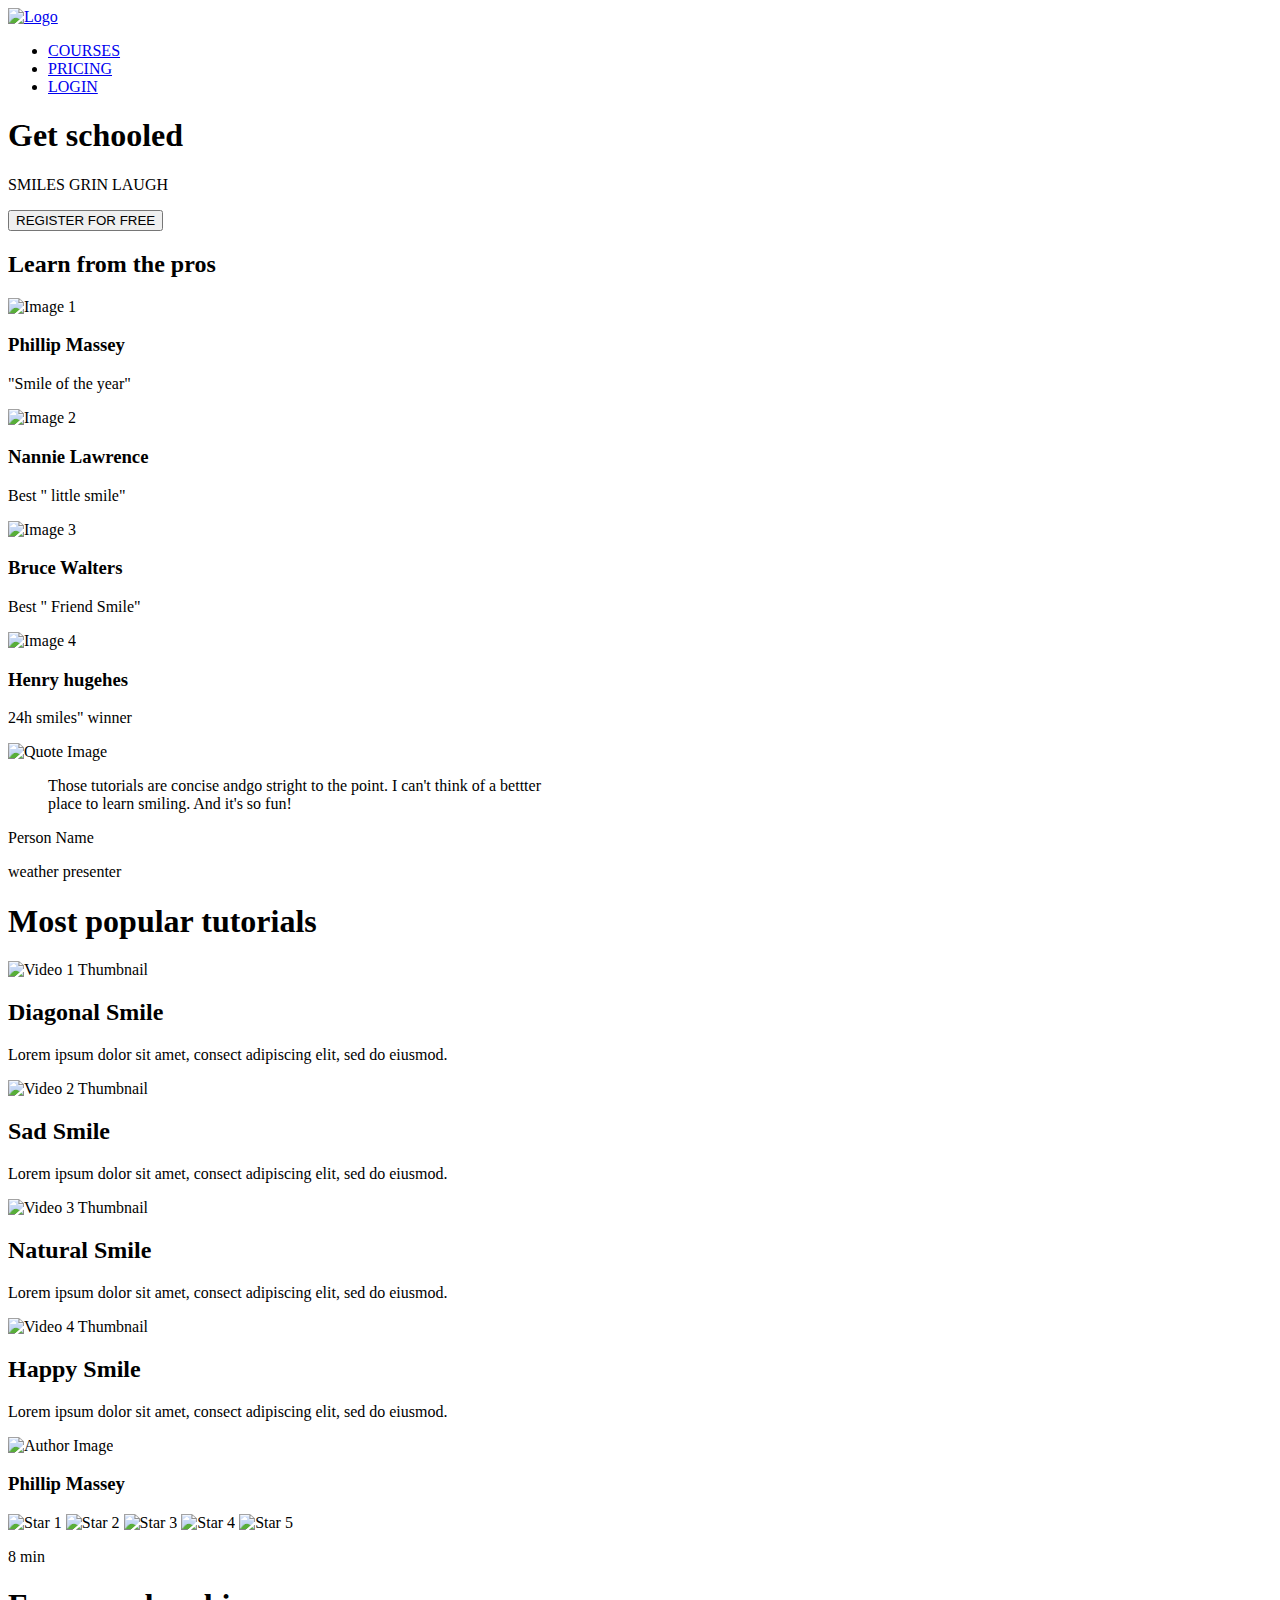
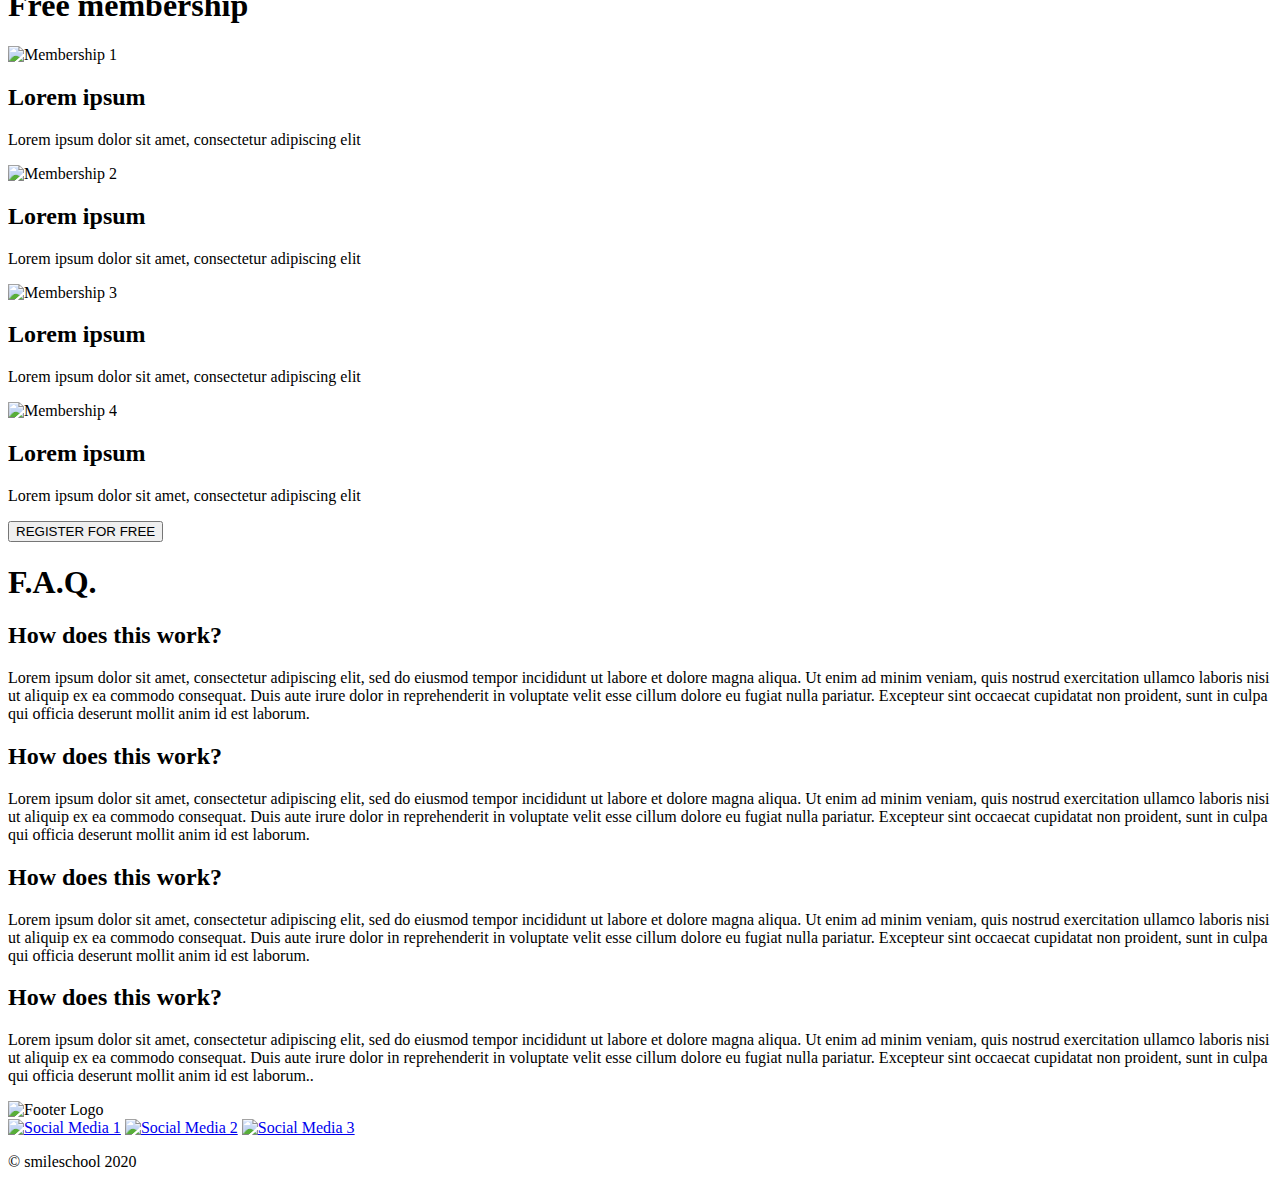
==== css_advanced/index.html @ 9b3edc45 "updated README and index.html" ====
<!DOCTYPE html>
<html lang="en">

<head>
    <meta charset="UTF-8">
    <meta name="viewport" content="width=device-width, initial-scale=1.0">
    <title>SmileSchool</title>
    <meta name="description" content="SmileSchool is an academy.">
    <link rel="icon" type="image/x-icon" href="./favicon.ico">

    <link rel="icon" type="image/png" href="./favicon.png">
</head>

<body>
    <header>
        <!-- Link element with an image inside -->
        <a href="home.html">
            <img src="logo.png" alt="Logo">
        </a>
        <!-- Navigation block -->
        <nav>
            <ul>
                <li><a href="page1.html">COURSES</a></li>
                <li><a href="page2.html">PRICING</a></li>
                <li><a href="page3.html">LOGIN</a></li>
            </ul>
        </nav>
        <!-- Banner section inside the header -->
        <section>
            <!-- First block containing a heading, text and a button -->
            <article>
                <h1>Get schooled</h1>
                <p>SMILES GRIN LAUGH</p>
                <button>REGISTER FOR FREE</button>
            </article>
            <!-- Second block containing a heading and four sub-blocks -->
            <article>
                <h2>Learn from the pros</h2>
                <div>
                    <article>
                        <img src="image1.png" alt="Image 1">
                        <h3>Phillip Massey</h3>
                        <p>"Smile of the year"</p>
                    </article>
                    <article>
                        <img src="image2.png" alt="Image 2">
                        <h3>Nannie Lawrence</h3>
                        <p>Best " little smile"</p>
                    </article>
                    <article>
                        <img src="image3.png" alt="Image 3">
                        <h3>Bruce Walters</h3>
                        <p>Best " Friend Smile"</p>
                    </article>
                    <article>
                        <img src="image4.png" alt="Image 4">
                        <h3>Henry hugehes</h3>
                        <p> 24h smiles" winner</p>
                    </article>
                </div>
            </article>
        </section>
    </header>
    <!-- Main element under the header -->
    <main>
        <!-- Quote section inside the main -->
        <section>
            <article>
                <img src="quote-image.png" alt="Quote Image">
                <div>
                    <blockquote>
                        Those tutorials are concise andgo stright to the point. I can't think of a bettter <br>
                        place to learn smiling. And it's so fun!
                    </blockquote>
                    <p>Person Name</p>
                    <p>weather presenter</p>
                </div>
            </article>
        </section>

        <!-- Videos list section inside the main -->
        <section>
            <h1>Most popular tutorials</h1>
            <div>
                <article>
                    <img src="video1-thumbnail.png" alt="Video 1 Thumbnail">
                    <h2>Diagonal Smile</h2>
                    <p>Lorem ipsum dolor sit amet, consect adipiscing elit, sed do eiusmod.</p>
                </article>
                <article>
                    <img src="video2-thumbnail.png" alt="Video 2 Thumbnail">
                    <h2>Sad Smile</h2>
                    <p>Lorem ipsum dolor sit amet, consect adipiscing elit, sed do eiusmod.</p>
                </article>
                <article>
                    <img src="video3-thumbnail.png" alt="Video 3 Thumbnail">
                    <h2>Natural Smile</h2>
                    <p>Lorem ipsum dolor sit amet, consect adipiscing elit, sed do eiusmod.</p>
                </article>
                <article>
                    <img src="video4-thumbnail.png" alt="Video 4 Thumbnail">
                    <h2>Happy Smile</h2>
                    <p>Lorem ipsum dolor sit amet, consect adipiscing elit, sed do eiusmod.</p>
                </article>
            </div>
            <!-- Author information block -->
            <article>
                <div>
                    <img src="author-image.png" alt="Author Image">
                    <h3>Phillip Massey</h3>
                </div>
                <!-- Rating block -->
                <div>
                    <div>
                        <img src="star.png" alt="Star 1">
                        <img src="star.png" alt="Star 2">
                        <img src="star.png" alt="Star 3">
                        <img src="star.png" alt="Star 4">
                        <img src="star.png" alt="Star 5">
                    </div>
                    <p>8 min</p>
                </div>
            </article>
        </section>

        <!-- Membership section inside the main -->
        <section>
            <h1>Free membership</h1>
            <div>
                <article>
                    <img src="membership1.png" alt="Membership 1">
                    <h2>Lorem ipsum</h2>
                    <p>Lorem ipsum dolor sit amet, consectetur adipiscing elit</p>
                </article>
                <article>
                    <img src="membership2.png" alt="Membership 2">
                    <h2>Lorem ipsum</h2>
                    <p>Lorem ipsum dolor sit amet, consectetur adipiscing elit</p>
                </article>
                <article>
                    <img src="membership3.png" alt="Membership 3">
                    <h2>Lorem ipsum</h2>
                    <p>Lorem ipsum dolor sit amet, consectetur adipiscing elit</p>
                </article>
                <article>
                    <img src="membership4.png" alt="Membership 4">
                    <h2>Lorem ipsum</h2>
                    <p>Lorem ipsum dolor sit amet, consectetur adipiscing elit</p>
                </article>
                <article>
                    <button>REGISTER FOR FREE</button>
                </article>
            </div>
        </section>

        <!-- FAQ section inside the main -->
        <section>
            <h1>F.A.Q.</h1>
            <div>
                <!-- First row block -->
                <div>
                    <article>
                        <h2>How does this work?</h2>
                        <p>Lorem ipsum dolor sit amet, consectetur adipiscing elit, sed do eiusmod tempor incididunt ut
                            labore et dolore magna aliqua. Ut enim ad minim veniam, quis nostrud exercitation ullamco
                            laboris nisi ut aliquip ex ea commodo consequat. Duis aute irure dolor in reprehenderit in
                            voluptate velit esse cillum dolore eu fugiat nulla pariatur. Excepteur sint occaecat
                            cupidatat non proident, sunt in culpa qui officia deserunt mollit anim id est laborum.</p>
                    </article>
                    <article>
                        <h2>How does this work?</h2>
                        <p>Lorem ipsum dolor sit amet, consectetur adipiscing elit, sed do eiusmod tempor incididunt ut
                            labore et dolore magna aliqua. Ut enim ad minim veniam, quis nostrud exercitation ullamco
                            laboris nisi ut aliquip ex ea commodo consequat. Duis aute irure dolor in reprehenderit in
                            voluptate velit esse cillum dolore eu fugiat nulla pariatur. Excepteur sint occaecat
                            cupidatat non proident, sunt in culpa qui officia deserunt mollit anim id est laborum.</p>
                    </article>
                </div>
                <!-- Second row block -->
                <div>
                    <article>
                        <h2>How does this work?</h2>
                        <p>Lorem ipsum dolor sit amet, consectetur adipiscing elit, sed do eiusmod tempor incididunt ut
                            labore et dolore magna aliqua. Ut enim ad minim veniam, quis nostrud exercitation ullamco
                            laboris nisi ut aliquip ex ea commodo consequat. Duis aute irure dolor in reprehenderit in
                            voluptate velit esse cillum dolore eu fugiat nulla pariatur. Excepteur sint occaecat
                            cupidatat non proident, sunt in culpa qui officia deserunt mollit anim id est laborum.</p>
                    </article>
                    <article>
                        <h2>How does this work?</h2>
                        <p>Lorem ipsum dolor sit amet, consectetur adipiscing elit, sed do eiusmod tempor incididunt ut
                            labore et dolore magna aliqua. Ut enim ad minim veniam, quis nostrud exercitation ullamco
                            laboris nisi ut aliquip ex ea commodo consequat. Duis aute irure dolor in reprehenderit in
                            voluptate velit esse cillum dolore eu fugiat nulla pariatur. Excepteur sint occaecat
                            cupidatat non proident, sunt in culpa qui officia deserunt mollit anim id est laborum..</p>
                    </article>
                </div>
            </div>
        </section>
    </main>

    <!-- Footer element -->
    <footer>
        <div>
            <div>
                <img src="footer-logo.png" alt="Footer Logo">
                <div>
                    <a href="link1.html"><img src="social1.png" alt="Social Media 1"></a>
                    <a href="link2.html"><img src="social2.png" alt="Social Media 2"></a>
                    <a href="link3.html"><img src="social3.png" alt="Social Media 3"></a>
                    <p>&copy; smileschool 2020</p>
                </div>
            </div>
        </div>
    </footer>
</body>

</html>
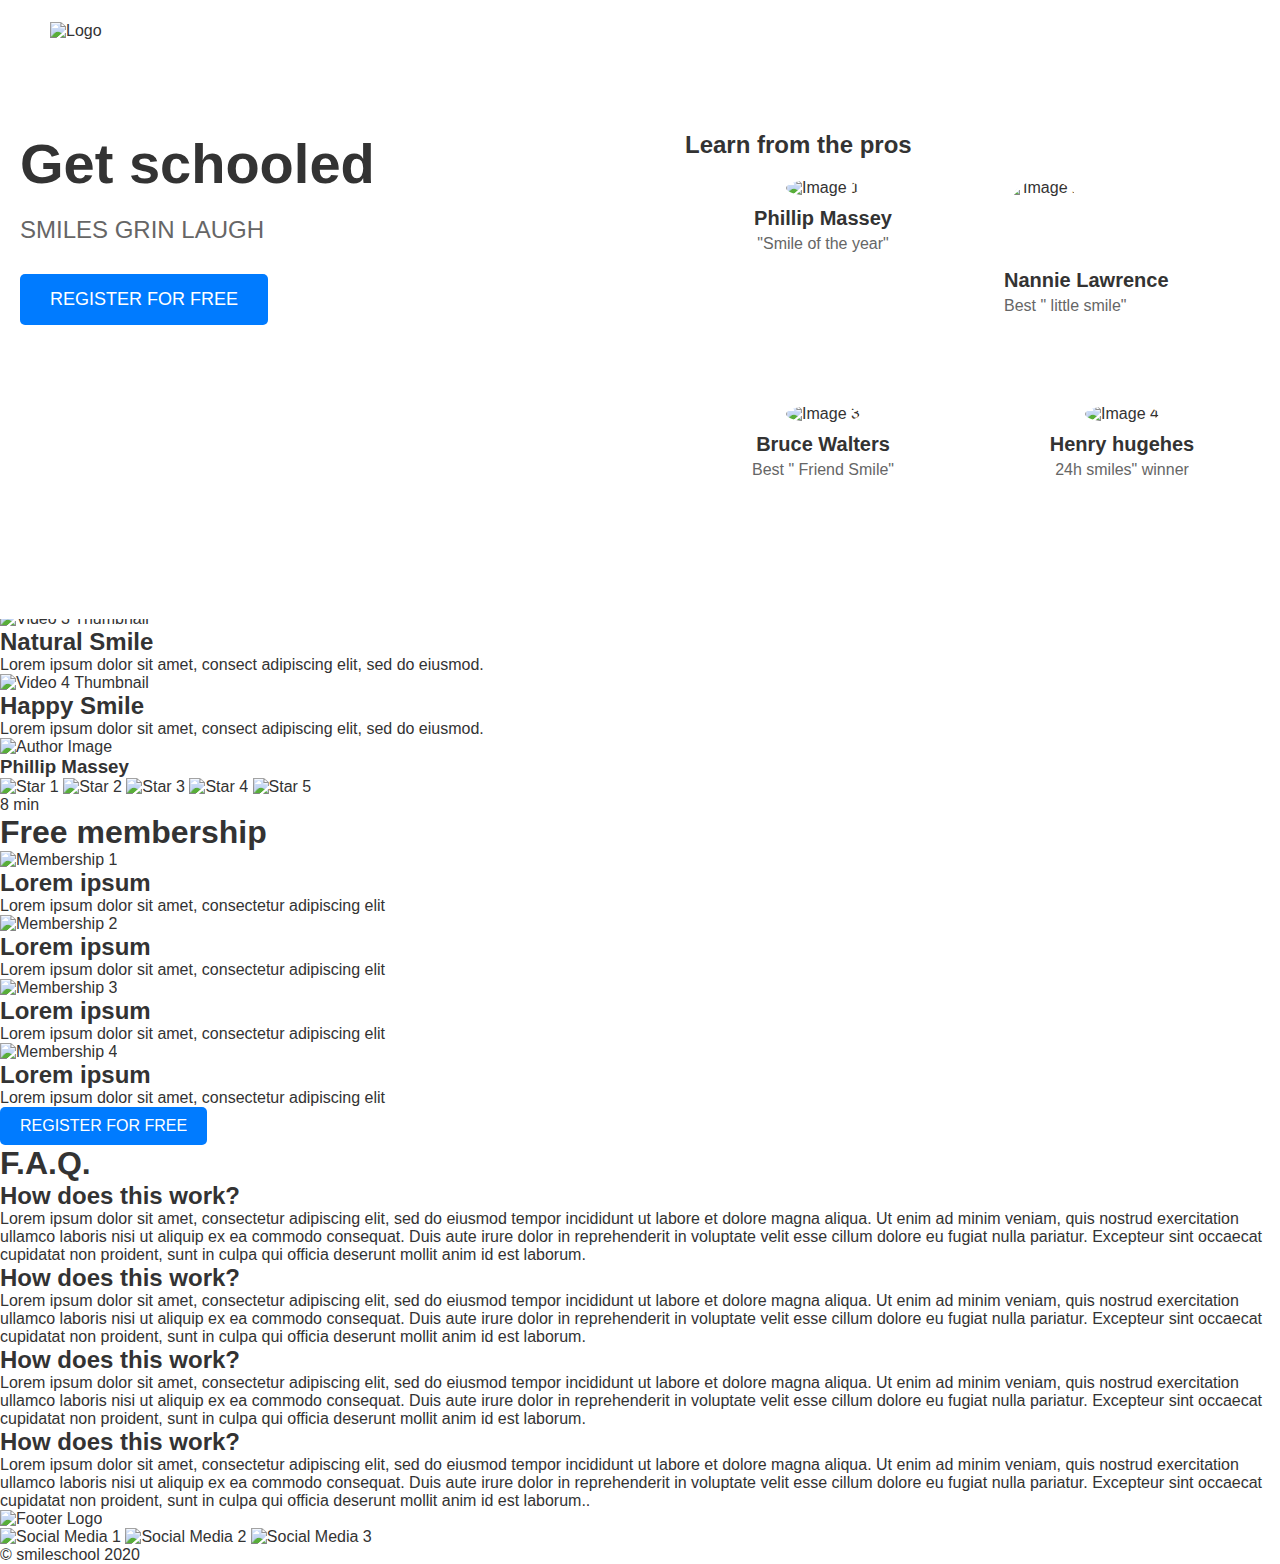
==== commit b89378af: "updated styles.css" ====
--- a/css_advanced/index.html
+++ b/css_advanced/index.html
@@ -7,16 +7,14 @@
     <title>SmileSchool</title>
     <meta name="description" content="SmileSchool is an academy.">
     <link rel="icon" type="image/x-icon" href="./favicon.ico">
-
     <link rel="icon" type="image/png" href="./favicon.png">
+    <link rel="stylesheet" href="styles.css">
 </head>
 
 <body>
     <header>
         <!-- Link element with an image inside -->
-        <a href="home.html">
-            <img src="logo.png" alt="Logo">
-        </a>
+        <a href="home.html"><img src="logo.png" alt="Logo"></a>
         <!-- Navigation block -->
         <nav>
             <ul>
@@ -64,16 +62,16 @@
     <!-- Main element under the header -->
     <main>
         <!-- Quote section inside the main -->
-        <section>
+        <section class="quote">
             <article>
                 <img src="quote-image.png" alt="Quote Image">
                 <div>
                     <blockquote>
-                        Those tutorials are concise andgo stright to the point. I can't think of a bettter <br>
-                        place to learn smiling. And it's so fun!
+                        Those tutorials are concise and go straight to the point. I can't think of a better place to
+                        learn smiling. And it's so fun!
                     </blockquote>
                     <p>Person Name</p>
-                    <p>weather presenter</p>
+                    <p>Weather Presenter</p>
                 </div>
             </article>
         </section>
@@ -215,4 +213,4 @@
     </footer>
 </body>
 
-</html>
+</html>--- a/css_advanced/styles.css
+++ b/css_advanced/styles.css
@@ -0,0 +1,199 @@
+/* Reset some default browser styles */
+body, h1, h2, h3, p, ul, li, nav, section, article, div, footer, blockquote {
+    margin: 0;
+    padding: 0;
+    box-sizing: border-box;
+}
+
+body {
+    font-family: 'Roboto', sans-serif; /* Ajusta la fuente según el Figma */
+    background-color: #ffffff; /* Ajusta el color de fondo según el Figma */
+    color: #333; /* Ajusta el color del texto según el Figma */
+}
+
+/* General Styling for Links */
+a {
+    text-decoration: none;
+    color: inherit;
+}
+
+/* Header styling */
+header {
+    display: grid;
+    grid-template-columns: 1fr auto;
+    align-items: center;
+    padding: 20px 50px;
+    background-color: #ffffff;
+    position: relative;
+}
+
+header a img {
+    width: 120px; /* Ajusta el tamaño según el Figma */
+}
+
+nav ul {
+    display: flex;
+    list-style: none;
+}
+
+nav ul li {
+    margin: 0 20px;
+}
+
+nav ul li a {
+    text-decoration: none;
+    color: #ffffff; /* Ajusta el color según el Figma */
+    font-size: 18px; /* Ajusta el tamaño de la fuente según el Figma */
+    font-weight: bold; /* Ajusta el peso de la fuente según el Figma */
+}
+
+nav ul li a:hover {
+    color: #007BFF; /* Ajusta el color del hover según el Figma */
+}
+
+/* First section styling */
+header section {
+    display: grid;
+    grid-template-columns: 1fr 1fr; /* Ajusta las columnas */
+    gap: 50px;
+    position: absolute; /* Posiciona la sección del banner en relación al encabezado */
+    top: 100%;
+    left: 0;
+    width: 100%;
+    background: #ffffff; /* Ajusta el color de fondo según el Figma */
+    padding: 50px 0; /* Ajusta el padding según el Figma */
+}
+
+header section article {
+    padding: 20px;
+}
+
+header section article h1 {
+    font-size: 56px; /* Ajusta el tamaño de la fuente según el Figma */
+    color: #333; /* Ajusta el color según el Figma */
+    font-weight: bold; /* Ajusta el peso de la fuente según el Figma */
+    margin-bottom: 20px;
+}
+
+header section article p {
+    font-size: 24px; /* Ajusta el tamaño de la fuente según el Figma */
+    color: #666; /* Ajusta el color según el Figma */
+    margin-bottom: 30px;
+}
+
+header section article button {
+    padding: 15px 30px;
+    background-color: #007BFF; /* Ajusta el color según el Figma */
+    color: #fff;
+    border: none;
+    border-radius: 5px; /* Ajusta el radio del borde según el Figma */
+    font-size: 18px; /* Ajusta el tamaño de la fuente según el Figma */
+    cursor: pointer;
+}
+
+header section article button:hover {
+    background-color: #0056b3; /* Ajusta el color del hover según el Figma */
+}
+
+header section article:nth-child(2) {
+    display: flex;
+    flex-wrap: wrap;
+    justify-content: space-between;
+}
+
+header section article:nth-child(2) > div {
+    display: flex;
+    flex-wrap: wrap;
+    justify-content: space-between;
+}
+
+header section article:nth-child(2) article {
+    flex: 0 1 48%;
+    margin-bottom: 20px;
+    text-align: center;
+}
+
+header section article:nth-child(2) article img {
+    width: 80px; /* Ajusta el tamaño según el Figma */
+    height: 80px; /* Ajusta el tamaño según el Figma */
+    border-radius: 50%; /* Ajusta el radio del borde según el Figma */
+    margin-bottom: 10px;
+}
+
+header section article:nth-child(2) article h3 {
+    font-size: 20px; /* Ajusta el tamaño de la fuente según el Figma */
+    color: #333; /* Ajusta el color según el Figma */
+    margin-bottom: 5px;
+}
+
+header section article:nth-child(2) article p {
+    font-size: 16px; /* Ajusta el tamaño de la fuente según el Figma */
+    color: #666; /* Ajusta el color según el Figma */
+}
+
+/* Quote Section Styling */
+main section.quote {
+    padding: 60px 0; /* Ajusta el padding según el Figma */
+    background-color: #f8f8f8; /* Ajusta el color de fondo según el Figma */
+    text-align: center;
+}
+
+main section.quote article {
+    display: flex;
+    align-items: center;
+    justify-content: center;
+    flex-direction: column; /* Para móvil */
+    margin: 0 auto;
+    max-width: 800px;
+}
+
+main section.quote article img {
+    width: 120px; /* Ajusta el tamaño según el Figma */
+    height: 120px; /* Ajusta el tamaño según el Figma */
+    border-radius: 50%;
+    margin-bottom: 20px;
+}
+
+main section.quote article div {
+    text-align: left;
+}
+
+main section.quote article blockquote {
+    font-size: 24px;
+    color: #333;
+    line-height: 1.5;
+    margin-bottom: 10px;
+    quotes: "“" "”" "‘" "’";
+    font-style: italic; /* Ajusta el estilo según el Figma */
+}
+
+main section.quote article blockquote:before {
+    content: open-quote;
+}
+
+main section.quote article blockquote:after {
+    content: close-quote;
+}
+
+main section.quote article p {
+    font-size: 18px;
+    color: #666;
+}
+
+/* Button Styling (Centralized) */
+button {
+    padding: 10px 20px;
+    background-color: #007BFF;
+    color: #fff;
+    border: none;
+    border-radius: 5px;
+    font-size: 16px;
+    cursor: pointer;
+}
+
+button:hover {
+    background-color: #0056b3;
+}
+
+
+
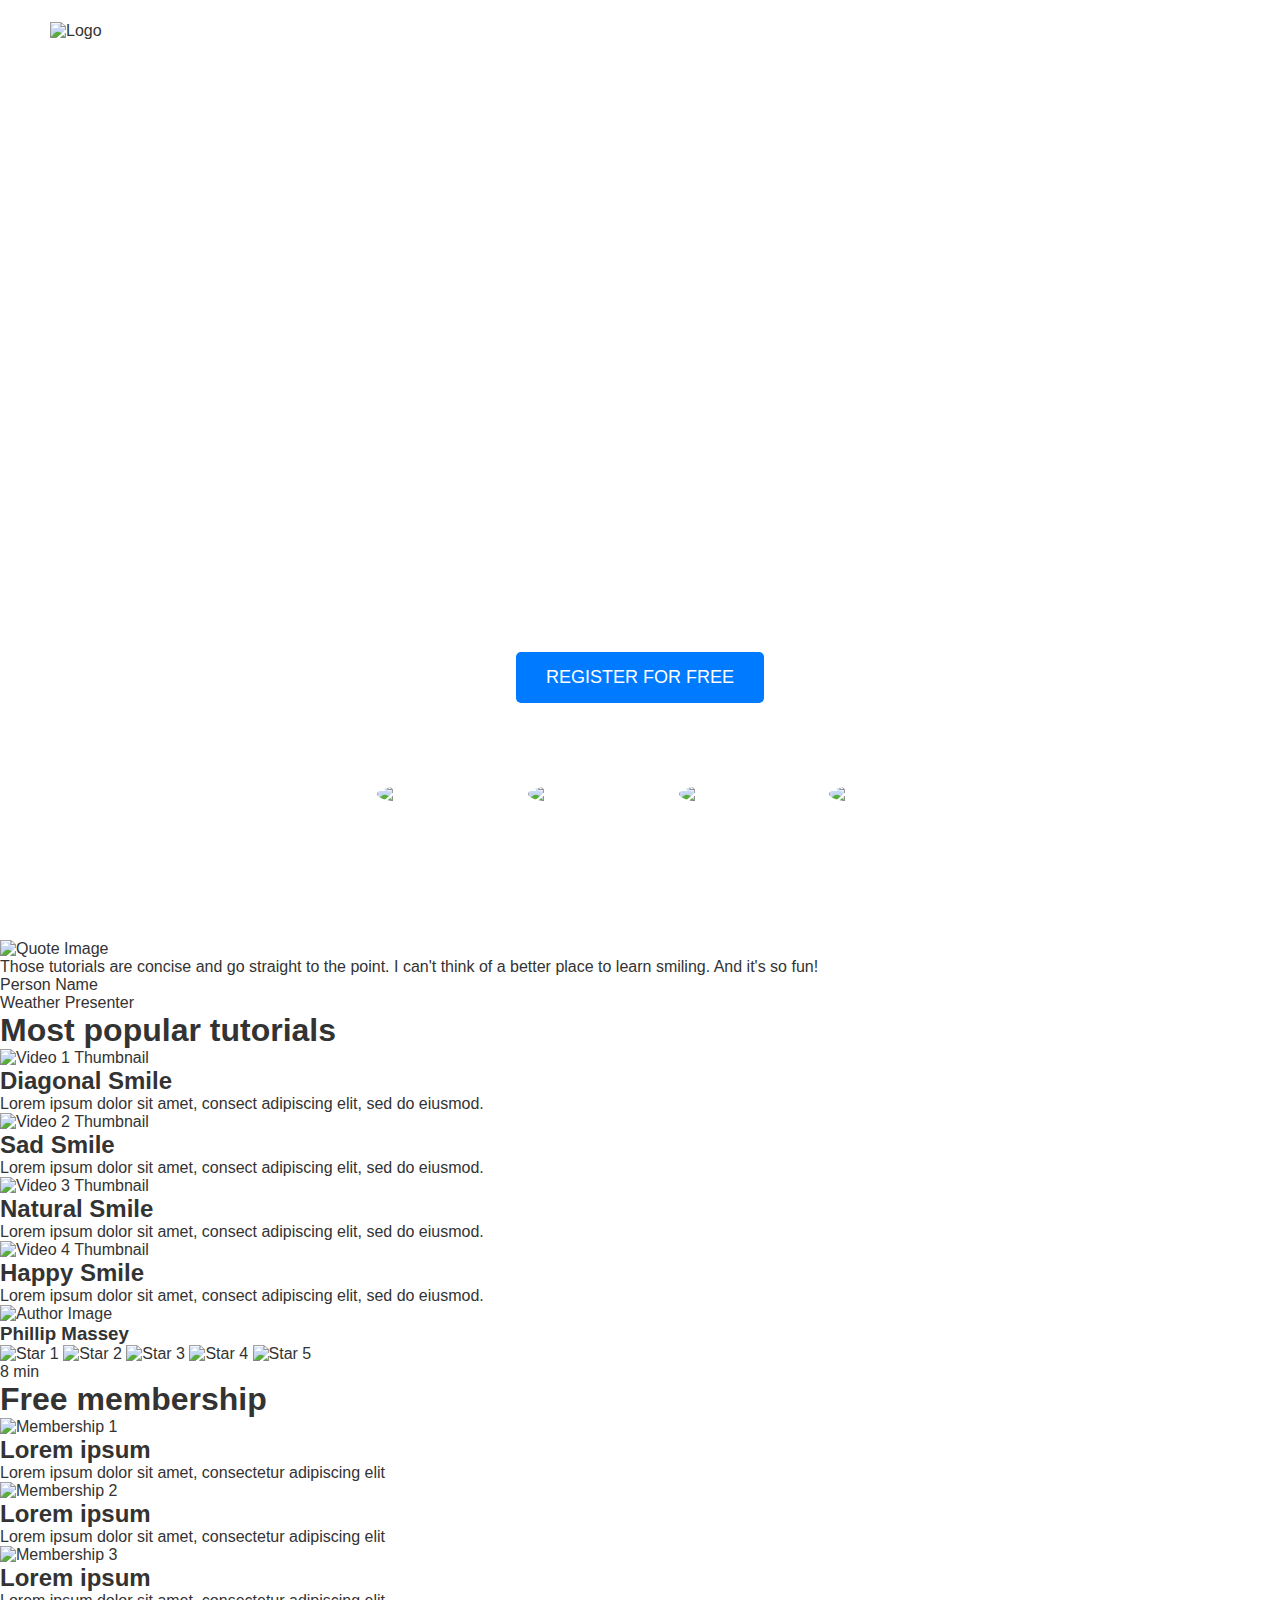
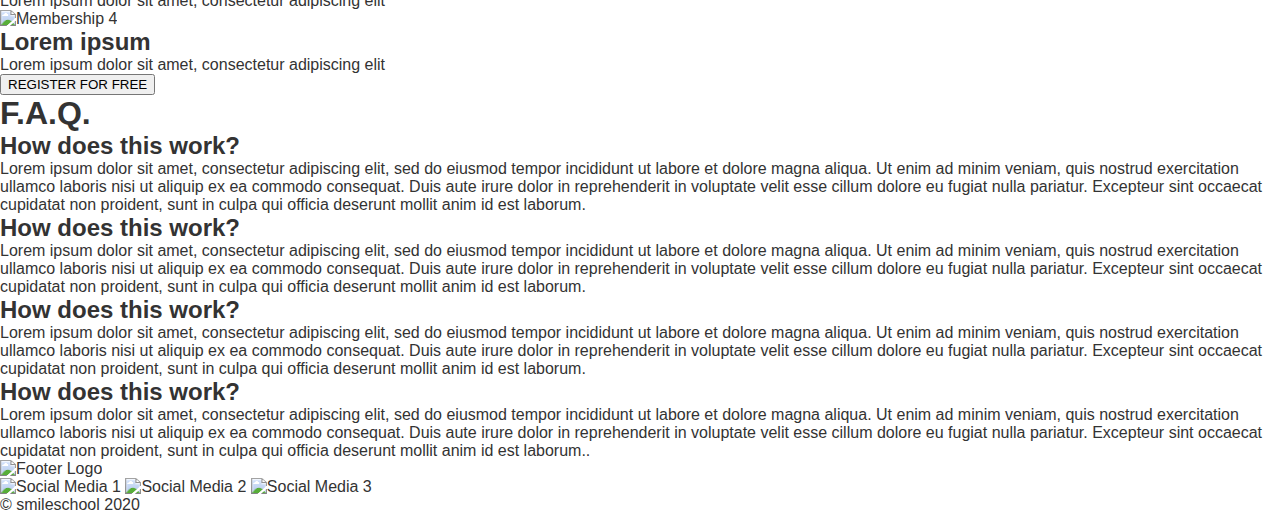
==== commit 4b4492a7: "updated styles.css" ====
--- a/css_advanced/index.html
+++ b/css_advanced/index.html
@@ -12,29 +12,26 @@
 </head>
 
 <body>
-    <header>
-        <!-- Link element with an image inside -->
-        <a href="home.html"><img src="logo.png" alt="Logo"></a>
-        <!-- Navigation block -->
-        <nav>
-            <ul>
-                <li><a href="page1.html">COURSES</a></li>
-                <li><a href="page2.html">PRICING</a></li>
-                <li><a href="page3.html">LOGIN</a></li>
-            </ul>
-        </nav>
-        <!-- Banner section inside the header -->
-        <section>
-            <!-- First block containing a heading, text and a button -->
-            <article>
+    <header class="hero-section">
+        <div class="header-content">
+            <a href="home.html"><img src="logo.png" alt="Logo" class="logo"></a>
+            <nav>
+                <ul class="nav-list">
+                    <li><a href="page1.html">COURSES</a></li>
+                    <li><a href="page2.html">PRICING</a></li>
+                    <li><a href="page3.html">LOGIN</a></li>
+                </ul>
+            </nav>
+        </div>
+        <section class="banner">
+            <article class="banner-main">
                 <h1>Get schooled</h1>
                 <p>SMILES GRIN LAUGH</p>
                 <button>REGISTER FOR FREE</button>
             </article>
-            <!-- Second block containing a heading and four sub-blocks -->
-            <article>
+            <article class="banner-secondary">
                 <h2>Learn from the pros</h2>
-                <div>
+                <div class="pros">
                     <article>
                         <img src="image1.png" alt="Image 1">
                         <h3>Phillip Massey</h3>
@@ -52,8 +49,8 @@
                     </article>
                     <article>
                         <img src="image4.png" alt="Image 4">
-                        <h3>Henry hugehes</h3>
-                        <p> 24h smiles" winner</p>
+                        <h3>Henry Hughes</h3>
+                        <p>24h smiles" winner</p>
                     </article>
                 </div>
             </article>
--- a/css_advanced/styles.css
+++ b/css_advanced/styles.css
@@ -17,71 +17,76 @@
     color: inherit;
 }
 
-/* Header styling */
-header {
-    display: grid;
-    grid-template-columns: 1fr auto;
-    align-items: center;
-    padding: 20px 50px;
-    background-color: #ffffff;
-    position: relative;
+/* Header styling with background image */
+.hero-section {
+    background-image: url('css_advanced/images/Bitmap.svg'); /* Ruta a tu imagen de fondo */
+    background-size: cover;
+    background-position: center;
+    background-repeat: no-repeat;
+    height: 100vh;
+    display: flex;
+    flex-direction: column;
+    justify-content: space-between;
+    padding: 20px 50px; /* Ajusta el padding según el Figma */
 }
 
-header a img {
+.header-content {
+    display: flex;
+    justify-content: space-between;
+    align-items: center;
+}
+
+.header-content .logo {
     width: 120px; /* Ajusta el tamaño según el Figma */
 }
 
-nav ul {
+.nav-list {
     display: flex;
     list-style: none;
 }
 
-nav ul li {
+.nav-list li {
     margin: 0 20px;
 }
 
-nav ul li a {
+.nav-list li a {
     text-decoration: none;
-    color: #ffffff; /* Ajusta el color según el Figma */
+    color: #fff; /* Ajusta el color según el Figma */
     font-size: 18px; /* Ajusta el tamaño de la fuente según el Figma */
     font-weight: bold; /* Ajusta el peso de la fuente según el Figma */
 }
 
-nav ul li a:hover {
+.nav-list li a:hover {
     color: #007BFF; /* Ajusta el color del hover según el Figma */
 }
 
 /* First section styling */
-header section {
-    display: grid;
-    grid-template-columns: 1fr 1fr; /* Ajusta las columnas */
-    gap: 50px;
-    position: absolute; /* Posiciona la sección del banner en relación al encabezado */
-    top: 100%;
-    left: 0;
-    width: 100%;
-    background: #ffffff; /* Ajusta el color de fondo según el Figma */
-    padding: 50px 0; /* Ajusta el padding según el Figma */
+.banner {
+    display: flex;
+    flex-direction: column;
+    justify-content: center;
+    align-items: center;
+    text-align: center;
 }
 
-header section article {
+.banner-main {
     padding: 20px;
 }
 
-header section article h1 {
+.banner-main h1 {
     font-size: 56px; /* Ajusta el tamaño de la fuente según el Figma */
-    color: #333; /* Ajusta el color según el Figma */
+    color: #fff; /* Ajusta el color según el Figma */
     font-weight: bold; /* Ajusta el peso de la fuente según el Figma */
     margin-bottom: 20px;
 }
 
-header section article p {
+.banner-main p {
     font-size: 24px; /* Ajusta el tamaño de la fuente según el Figma */
-    color: #666; /* Ajusta el color según el Figma */
+    color: #fff; /* Ajusta el color según el Figma */
     margin-bottom: 30px;
 }
 
-header section article button {
+.banner-main button {
     padding: 15px 30px;
     background-color: #007BFF; /* Ajusta el color según el Figma */
     color: #fff;
@@ -91,109 +96,52 @@
     cursor: pointer;
 }
 
-header section article button:hover {
+.banner-main button:hover {
     background-color: #0056b3; /* Ajusta el color del hover según el Figma */
 }
 
-header section article:nth-child(2) {
+.banner-secondary {
+    display: flex;
+    flex-direction: column;
+    justify-content: center;
+    align-items: center;
+    text-align: center;
+}
+
+.banner-secondary h2 {
+    font-size: 36px; /* Ajusta el tamaño de la fuente según el Figma */
+    color: #fff; /* Ajusta el color según el Figma */
+    margin-bottom: 20px;
+}
+
+.pros {
     display: flex;
     flex-wrap: wrap;
     justify-content: space-between;
 }
 
-header section article:nth-child(2) > div {
-    display: flex;
-    flex-wrap: wrap;
-    justify-content: space-between;
+.pros article {
+    flex: 0 1 22%;
+    margin-bottom: 20px;
+    text-align: center;
+    color: #fff;
 }
 
-header section article:nth-child(2) article {
-    flex: 0 1 48%;
-    margin-bottom: 20px;
-    text-align: center;
-}
-
-header section article:nth-child(2) article img {
+.pros article img {
     width: 80px; /* Ajusta el tamaño según el Figma */
     height: 80px; /* Ajusta el tamaño según el Figma */
     border-radius: 50%; /* Ajusta el radio del borde según el Figma */
-    margin-bottom: 10px;
 }
 
-header section article:nth-child(2) article h3 {
+.pros article h3 {
     font-size: 20px; /* Ajusta el tamaño de la fuente según el Figma */
-    color: #333; /* Ajusta el color según el Figma */
-    margin-bottom: 5px;
+    margin: 10px 0 5px;
 }
 
-header section article:nth-child(2) article p {
+.pros article p {
     font-size: 16px; /* Ajusta el tamaño de la fuente según el Figma */
-    color: #666; /* Ajusta el color según el Figma */
-}
-
-/* Quote Section Styling */
-main section.quote {
-    padding: 60px 0; /* Ajusta el padding según el Figma */
-    background-color: #f8f8f8; /* Ajusta el color de fondo según el Figma */
-    text-align: center;
-}
-
-main section.quote article {
-    display: flex;
-    align-items: center;
-    justify-content: center;
-    flex-direction: column; /* Para móvil */
-    margin: 0 auto;
-    max-width: 800px;
-}
-
-main section.quote article img {
-    width: 120px; /* Ajusta el tamaño según el Figma */
-    height: 120px; /* Ajusta el tamaño según el Figma */
-    border-radius: 50%;
-    margin-bottom: 20px;
-}
-
-main section.quote article div {
-    text-align: left;
-}
-
-main section.quote article blockquote {
-    font-size: 24px;
-    color: #333;
-    line-height: 1.5;
-    margin-bottom: 10px;
-    quotes: "“" "”" "‘" "’";
-    font-style: italic; /* Ajusta el estilo según el Figma */
-}
-
-main section.quote article blockquote:before {
-    content: open-quote;
-}
-
-main section.quote article blockquote:after {
-    content: close-quote;
-}
-
-main section.quote article p {
-    font-size: 18px;
-    color: #666;
-}
-
-/* Button Styling (Centralized) */
-button {
-    padding: 10px 20px;
-    background-color: #007BFF;
-    color: #fff;
-    border: none;
-    border-radius: 5px;
-    font-size: 16px;
-    cursor: pointer;
-}
-
-button:hover {
-    background-color: #0056b3;
 }
 
 
 
+
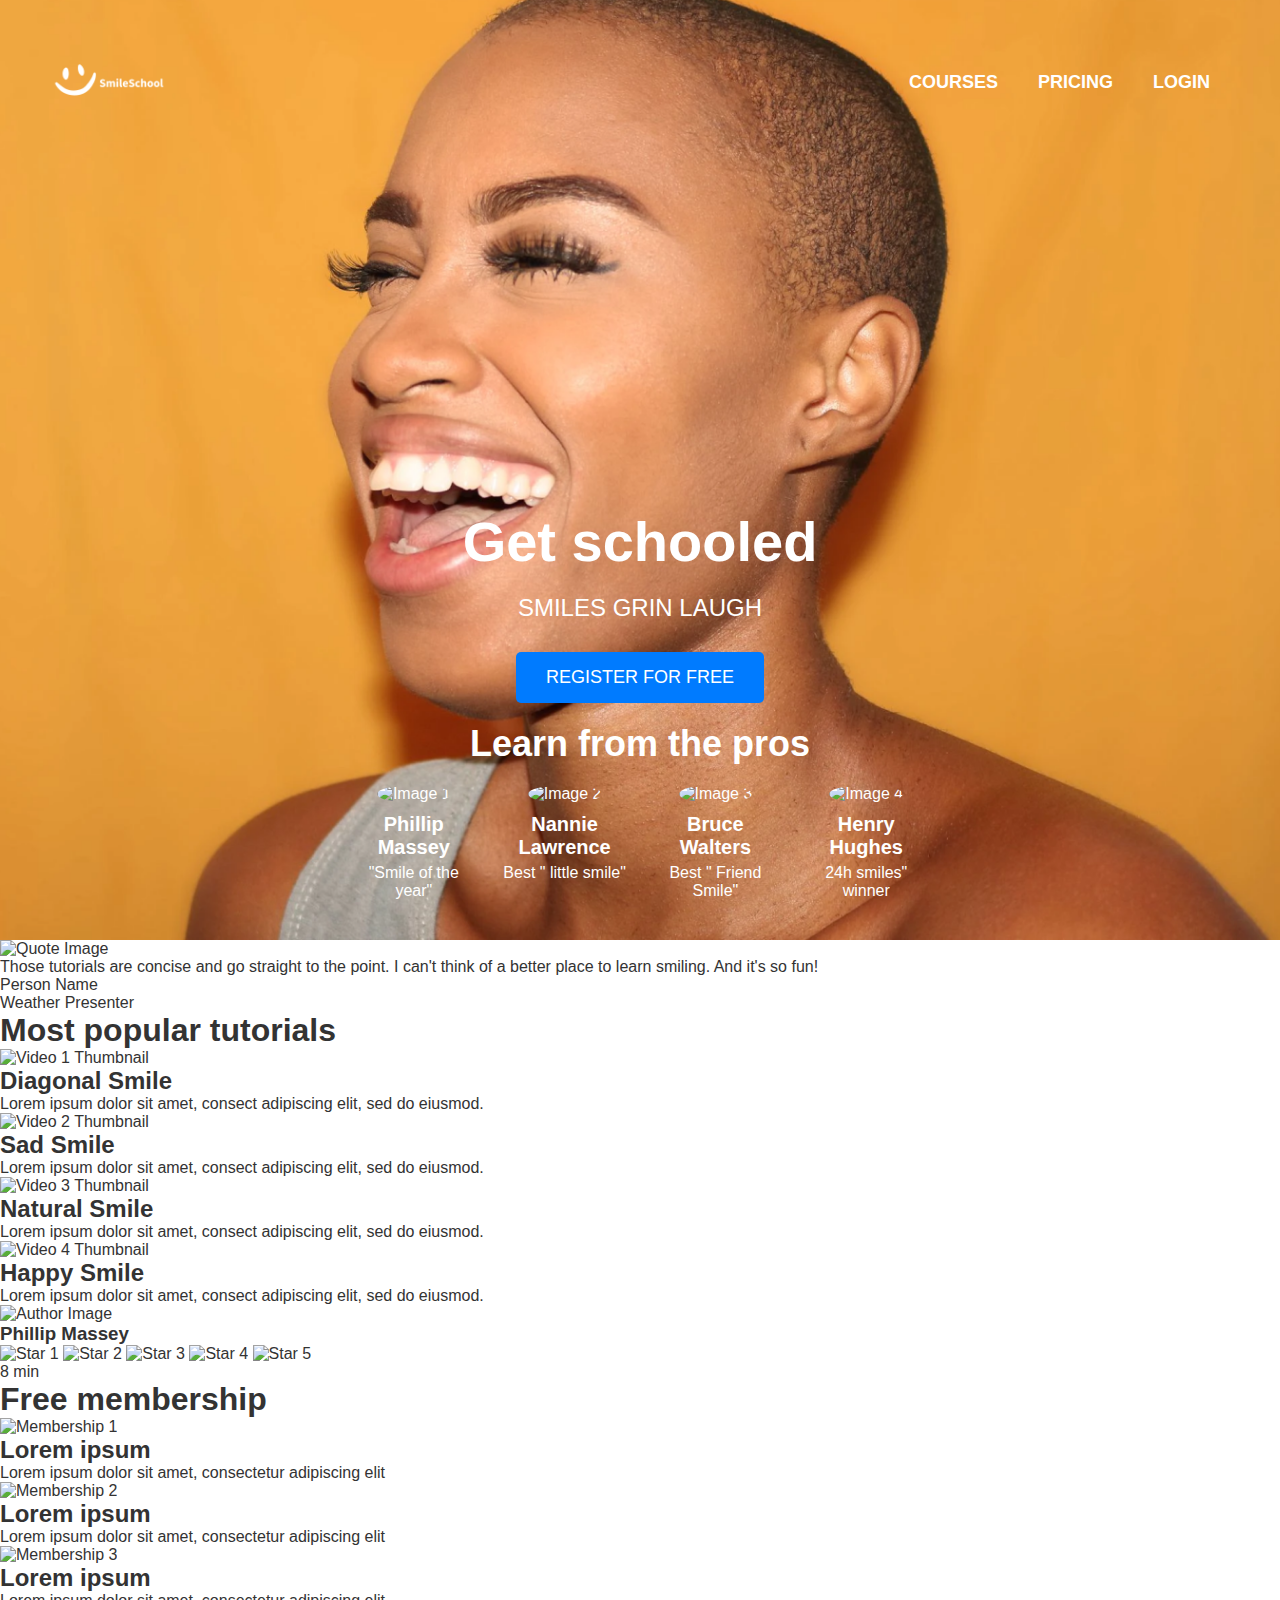
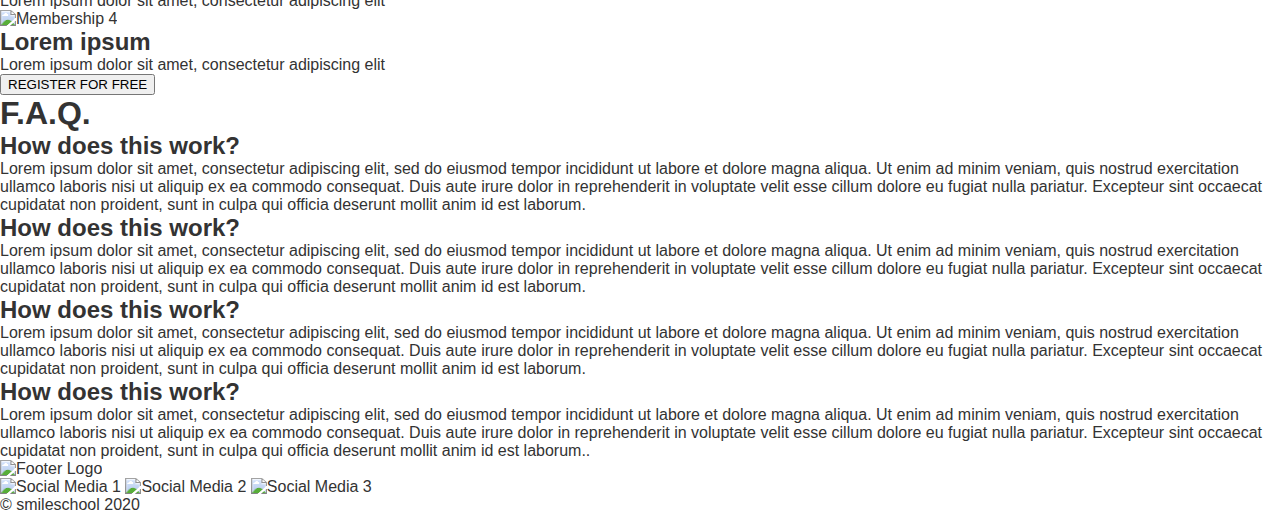
==== commit 02df0668: "update styles.css" ====
--- a/css_advanced/index.html
+++ b/css_advanced/index.html
@@ -14,7 +14,7 @@
 <body>
     <header class="hero-section">
         <div class="header-content">
-            <a href="home.html"><img src="logo.png" alt="Logo" class="logo"></a>
+            <a href="home.html"><img src="./images/logo_smile.png" alt="Logo" class="logo"></a>
             <nav>
                 <ul class="nav-list">
                     <li><a href="page1.html">COURSES</a></li>
--- a/css_advanced/styles.css
+++ b/css_advanced/styles.css
@@ -19,7 +19,7 @@
 
 /* Header styling with background image */
 .hero-section {
-    background-image: url('css_advanced/images/Bitmap.svg'); /* Ruta a tu imagen de fondo */
+    background-image: url(./images/Bitmap.png); /* Asegúrate de que esta ruta sea correcta */
     background-size: cover;
     background-position: center;
     background-repeat: no-repeat;
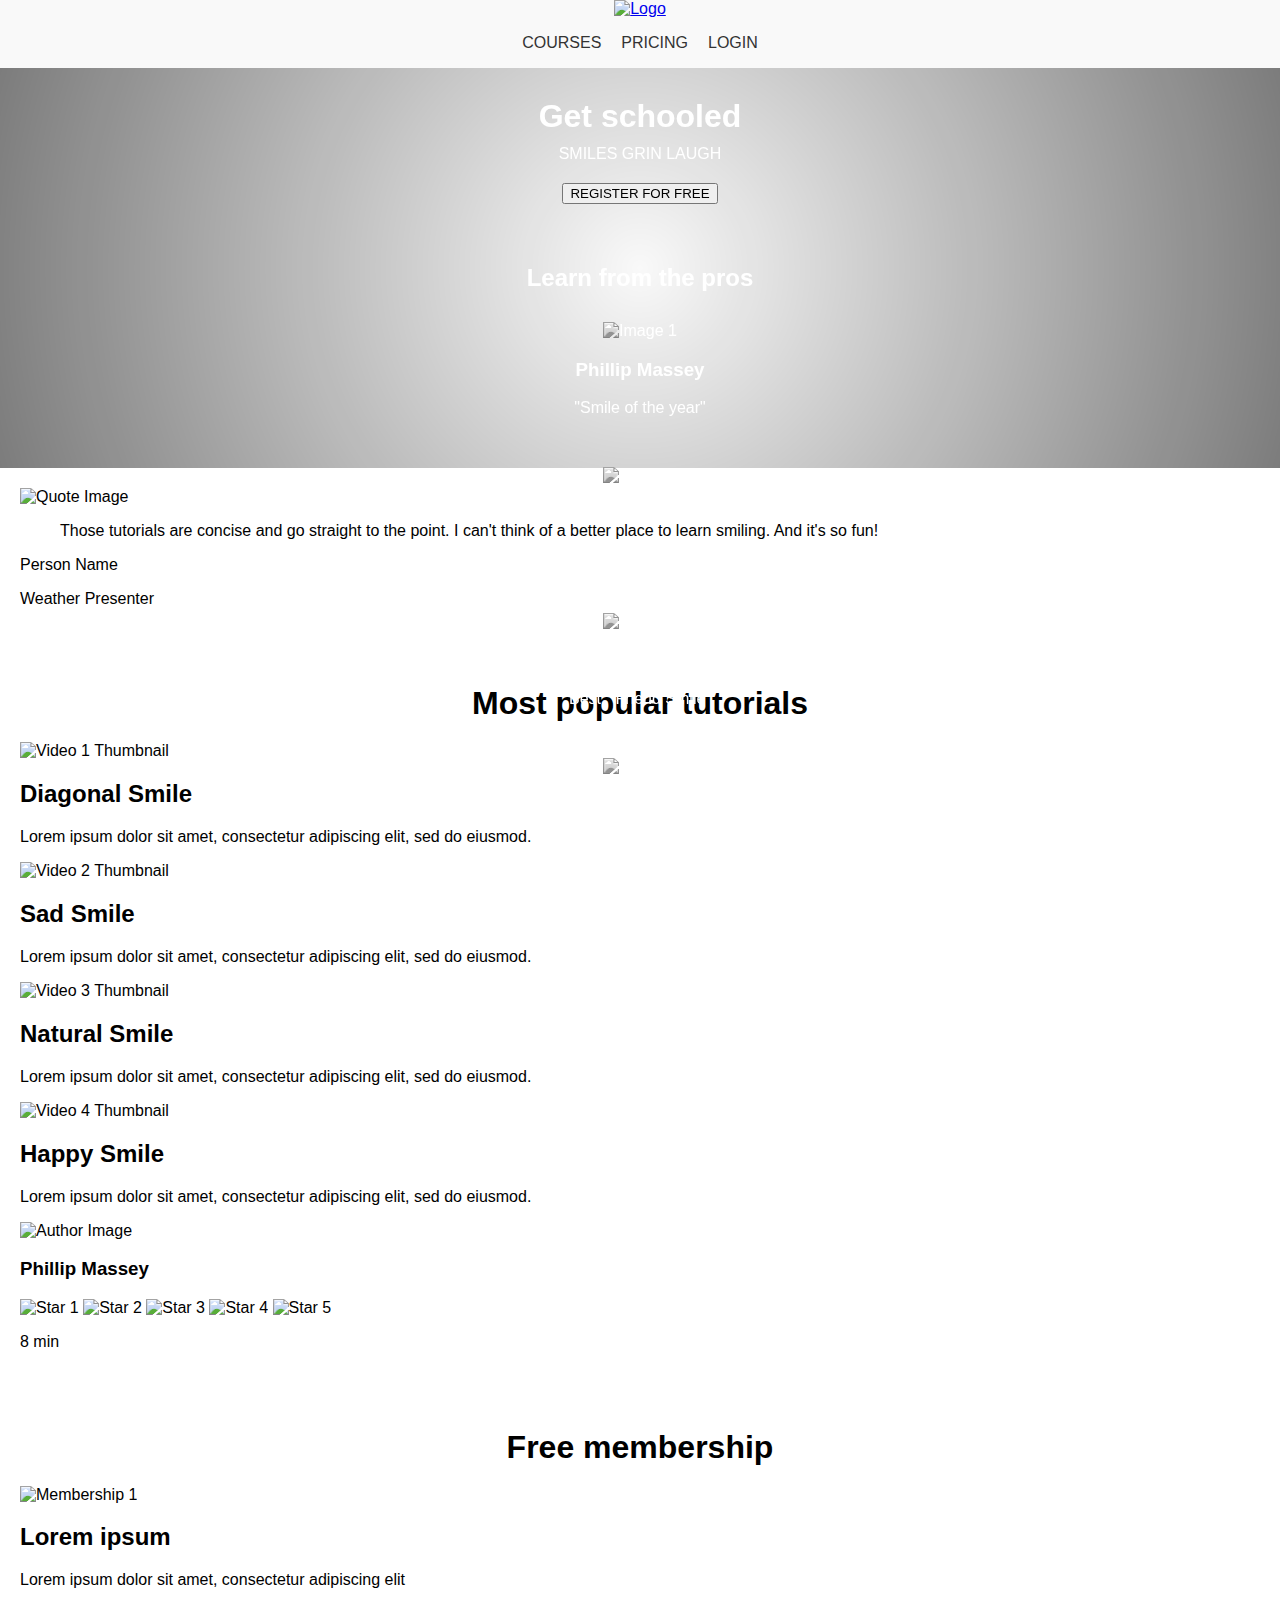
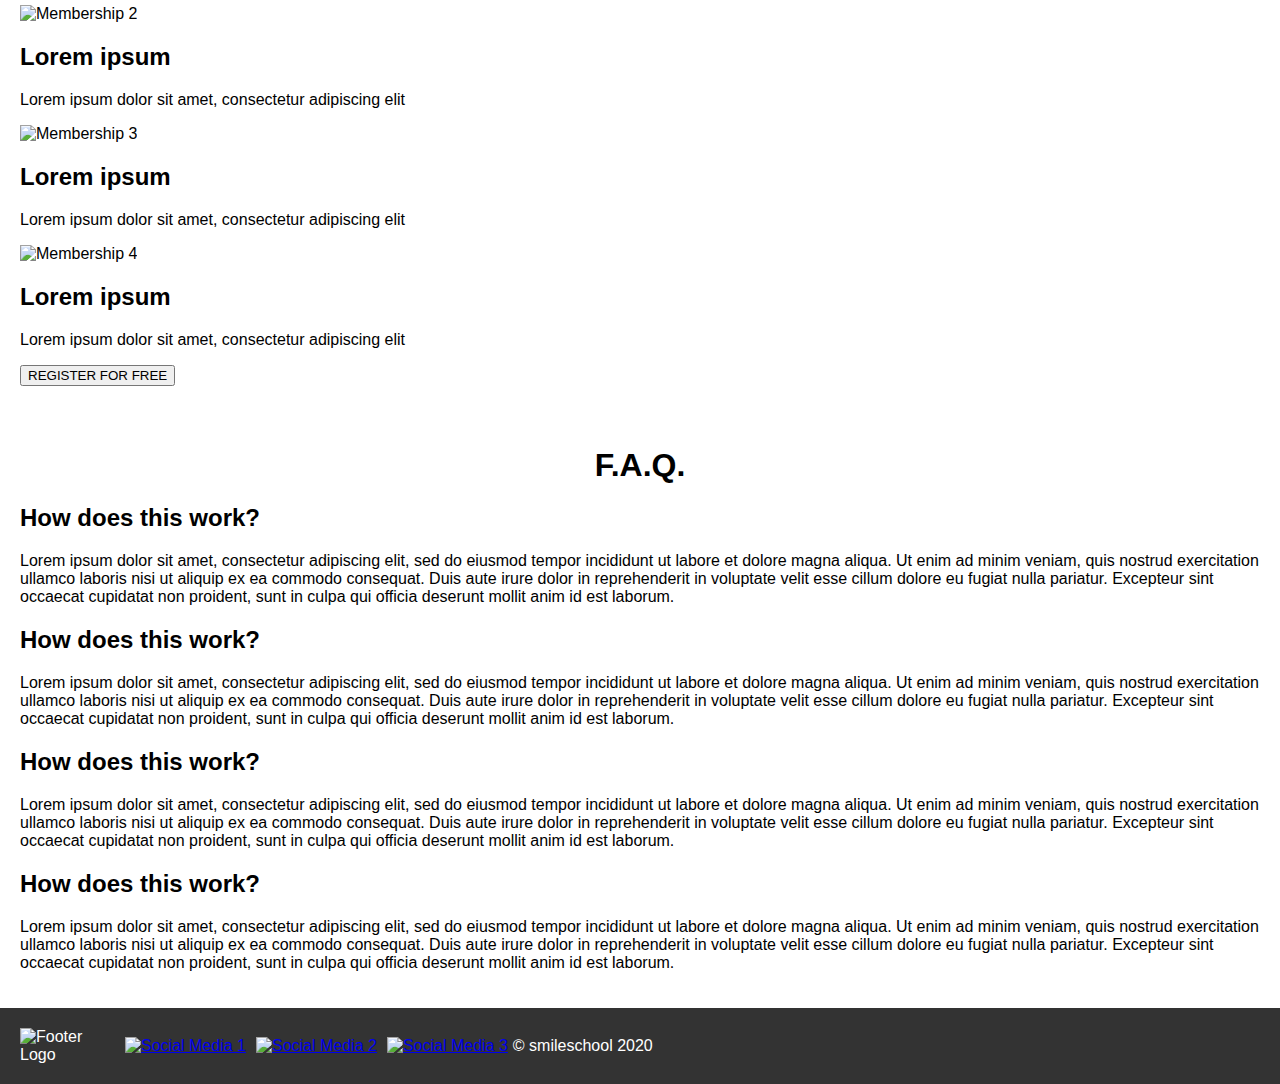
==== commit 2e480578: "update index.html and styles.css" ====
--- a/css_advanced/index.html
+++ b/css_advanced/index.html
@@ -12,26 +12,29 @@
 </head>
 
 <body>
-    <header class="hero-section">
-        <div class="header-content">
-            <a href="home.html"><img src="./images/logo_smile.png" alt="Logo" class="logo"></a>
-            <nav>
-                <ul class="nav-list">
-                    <li><a href="page1.html">COURSES</a></li>
-                    <li><a href="page2.html">PRICING</a></li>
-                    <li><a href="page3.html">LOGIN</a></li>
-                </ul>
-            </nav>
-        </div>
-        <section class="banner">
-            <article class="banner-main">
+    <header>
+        <!-- Link element with an image inside -->
+        <a href="home.html"><img src="logo.png" alt="Logo"></a>
+        <!-- Navigation block -->
+        <nav>
+            <ul>
+                <li><a href="page1.html">COURSES</a></li>
+                <li><a href="page2.html">PRICING</a></li>
+                <li><a href="page3.html">LOGIN</a></li>
+            </ul>
+        </nav>
+        <!-- Banner section inside the header -->
+        <div class="header-banner">
+            <!-- First block containing a heading, text and a button -->
+            <article>
                 <h1>Get schooled</h1>
                 <p>SMILES GRIN LAUGH</p>
                 <button>REGISTER FOR FREE</button>
             </article>
-            <article class="banner-secondary">
+            <!-- Second block containing a heading and four sub-blocks -->
+            <article>
                 <h2>Learn from the pros</h2>
-                <div class="pros">
+                <div>
                     <article>
                         <img src="image1.png" alt="Image 1">
                         <h3>Phillip Massey</h3>
@@ -54,12 +57,12 @@
                     </article>
                 </div>
             </article>
-        </section>
+        </div>
     </header>
     <!-- Main element under the header -->
     <main>
         <!-- Quote section inside the main -->
-        <section class="quote">
+        <section>
             <article>
                 <img src="quote-image.png" alt="Quote Image">
                 <div>
@@ -80,22 +83,22 @@
                 <article>
                     <img src="video1-thumbnail.png" alt="Video 1 Thumbnail">
                     <h2>Diagonal Smile</h2>
-                    <p>Lorem ipsum dolor sit amet, consect adipiscing elit, sed do eiusmod.</p>
+                    <p>Lorem ipsum dolor sit amet, consectetur adipiscing elit, sed do eiusmod.</p>
                 </article>
                 <article>
                     <img src="video2-thumbnail.png" alt="Video 2 Thumbnail">
                     <h2>Sad Smile</h2>
-                    <p>Lorem ipsum dolor sit amet, consect adipiscing elit, sed do eiusmod.</p>
+                    <p>Lorem ipsum dolor sit amet, consectetur adipiscing elit, sed do eiusmod.</p>
                 </article>
                 <article>
                     <img src="video3-thumbnail.png" alt="Video 3 Thumbnail">
                     <h2>Natural Smile</h2>
-                    <p>Lorem ipsum dolor sit amet, consect adipiscing elit, sed do eiusmod.</p>
+                    <p>Lorem ipsum dolor sit amet, consectetur adipiscing elit, sed do eiusmod.</p>
                 </article>
                 <article>
                     <img src="video4-thumbnail.png" alt="Video 4 Thumbnail">
                     <h2>Happy Smile</h2>
-                    <p>Lorem ipsum dolor sit amet, consect adipiscing elit, sed do eiusmod.</p>
+                    <p>Lorem ipsum dolor sit amet, consectetur adipiscing elit, sed do eiusmod.</p>
                 </article>
             </div>
             <!-- Author information block -->
@@ -187,7 +190,7 @@
                             labore et dolore magna aliqua. Ut enim ad minim veniam, quis nostrud exercitation ullamco
                             laboris nisi ut aliquip ex ea commodo consequat. Duis aute irure dolor in reprehenderit in
                             voluptate velit esse cillum dolore eu fugiat nulla pariatur. Excepteur sint occaecat
-                            cupidatat non proident, sunt in culpa qui officia deserunt mollit anim id est laborum..</p>
+                            cupidatat non proident, sunt in culpa qui officia deserunt mollit anim id est laborum.</p>
                     </article>
                 </div>
             </div>
--- a/css_advanced/styles.css
+++ b/css_advanced/styles.css
@@ -1,147 +1,197 @@
-/* Reset some default browser styles */
-body, h1, h2, h3, p, ul, li, nav, section, article, div, footer, blockquote {
+/* General reset and basic styles */
+body,
+html {
     margin: 0;
     padding: 0;
     box-sizing: border-box;
+    font-family: 'Source Sans Pro', sans-serif;
 }
 
-body {
-    font-family: 'Roboto', sans-serif; /* Ajusta la fuente según el Figma */
-    background-color: #ffffff; /* Ajusta el color de fondo según el Figma */
-    color: #333; /* Ajusta el color del texto según el Figma */
+/* Header styles */
+header {
+    display: flex;
+    flex-direction: column;
+    align-items: center;
+    background-color: #f9f9f9;
 }
 
-/* General Styling for Links */
-a {
-    text-decoration: none;
-    color: inherit;
+/* Navigation styles */
+nav ul {
+    list-style: none;
+    display: flex;
+    padding: 0;
 }
 
-/* Header styling with background image */
-.hero-section {
-    background-image: url(./images/Bitmap.png); /* Asegúrate de que esta ruta sea correcta */
+nav ul li {
+    margin: 0 10px;
+}
+
+nav ul li a {
+    text-decoration: none;
+    color: #333;
+}
+
+/* Banner section with background image */
+.header-banner {
+    position: relative;
+    width: 100%;
+    height: 400px;
+    background-image: url('your-background-image.jpg');
+    /* Reemplaza 'your-background-image.jpg' con la ruta de tu imagen */
     background-size: cover;
     background-position: center;
-    background-repeat: no-repeat;
-    height: 100vh;
-    display: flex;
-    flex-direction: column;
-    justify-content: space-between;
-    padding: 20px 50px; /* Ajusta el padding según el Figma */
+    filter: grayscale(100%);
 }
 
-.header-content {
+.header-banner::after {
+    content: '';
+    position: absolute;
+    top: 0;
+    left: 0;
+    width: 100%;
+    height: 100%;
+    background: radial-gradient(circle, rgba(255, 255, 255, 0) 0%, rgba(0, 0, 0, 0.5) 100%);
+    z-index: 1;
+}
+
+.header-banner article {
+    position: relative;
+    z-index: 2;
+    color: #fff;
+    text-align: center;
+    padding: 20px;
+}
+
+.header-banner h1,
+.header-banner h2,
+.header-banner p,
+.header-banner button {
+    margin: 10px 0;
+}
+
+/* Section styles */
+section {
+    padding: 20px;
+}
+
+/* Quote section styles */
+section.quote {
+    background-color: #e9e9e9;
+}
+
+section.quote article {
+    display: flex;
+    align-items: center;
+}
+
+section.quote img {
+    width: 100px;
+    height: 100px;
+    border-radius: 50%;
+    margin-right: 20px;
+}
+
+section.quote blockquote {
+    font-style: italic;
+    margin: 0;
+}
+
+section.quote p {
+    margin: 5px 0;
+}
+
+/* Videos list section */
+section h1 {
+    text-align: center;
+    margin-bottom: 20px;
+}
+
+section div.article-container {
+    display: flex;
+    flex-wrap: wrap;
+    justify-content: space-around;
+}
+
+section div.article-container article {
+    width: 22%;
+    margin: 10px 0;
+    text-align: center;
+}
+
+section div.article-container img {
+    width: 100%;
+    height: auto;
+}
+
+section div.article-container h2 {
+    margin: 10px 0;
+}
+
+/* Membership section */
+section.membership div {
+    display: flex;
+    flex-wrap: wrap;
+    justify-content: space-around;
+}
+
+section.membership div article {
+    width: 22%;
+    margin: 10px 0;
+    text-align: center;
+}
+
+section.membership div img {
+    width: 100%;
+    height: auto;
+}
+
+section.membership div h2 {
+    margin: 10px 0;
+}
+
+/* FAQ section */
+section.faq div {
+    display: flex;
+    flex-wrap: wrap;
+    justify-content: space-around;
+}
+
+section.faq div article {
+    width: 45%;
+    margin: 10px 0;
+}
+
+section.faq div article h2 {
+    margin-bottom: 10px;
+}
+
+/* Footer styles */
+footer {
+    background-color: #333;
+    color: #fff;
+    padding: 20px;
+}
+
+footer div {
     display: flex;
     justify-content: space-between;
     align-items: center;
 }
 
-.header-content .logo {
-    width: 120px; /* Ajusta el tamaño según el Figma */
+footer div img {
+    width: 100px;
+    height: auto;
 }
 
-.nav-list {
+footer div div {
     display: flex;
-    list-style: none;
+    align-items: center;
 }
 
-.nav-list li {
-    margin: 0 20px;
+footer div div a {
+    margin: 0 5px;
 }
 
-.nav-list li a {
-    text-decoration: none;
-    color: #fff; /* Ajusta el color según el Figma */
-    font-size: 18px; /* Ajusta el tamaño de la fuente según el Figma */
-    font-weight: bold; /* Ajusta el peso de la fuente según el Figma */
-}
-
-.nav-list li a:hover {
-    color: #007BFF; /* Ajusta el color del hover según el Figma */
-}
-
-/* First section styling */
-.banner {
-    display: flex;
-    flex-direction: column;
-    justify-content: center;
-    align-items: center;
-    text-align: center;
-}
-
-.banner-main {
-    padding: 20px;
-}
-
-.banner-main h1 {
-    font-size: 56px; /* Ajusta el tamaño de la fuente según el Figma */
-    color: #fff; /* Ajusta el color según el Figma */
-    font-weight: bold; /* Ajusta el peso de la fuente según el Figma */
-    margin-bottom: 20px;
-}
-
-.banner-main p {
-    font-size: 24px; /* Ajusta el tamaño de la fuente según el Figma */
-    color: #fff; /* Ajusta el color según el Figma */
-    margin-bottom: 30px;
-}
-
-.banner-main button {
-    padding: 15px 30px;
-    background-color: #007BFF; /* Ajusta el color según el Figma */
-    color: #fff;
-    border: none;
-    border-radius: 5px; /* Ajusta el radio del borde según el Figma */
-    font-size: 18px; /* Ajusta el tamaño de la fuente según el Figma */
-    cursor: pointer;
-}
-
-.banner-main button:hover {
-    background-color: #0056b3; /* Ajusta el color del hover según el Figma */
-}
-
-.banner-secondary {
-    display: flex;
-    flex-direction: column;
-    justify-content: center;
-    align-items: center;
-    text-align: center;
-}
-
-.banner-secondary h2 {
-    font-size: 36px; /* Ajusta el tamaño de la fuente según el Figma */
-    color: #fff; /* Ajusta el color según el Figma */
-    margin-bottom: 20px;
-}
-
-.pros {
-    display: flex;
-    flex-wrap: wrap;
-    justify-content: space-between;
-}
-
-.pros article {
-    flex: 0 1 22%;
-    margin-bottom: 20px;
-    text-align: center;
-    color: #fff;
-}
-
-.pros article img {
-    width: 80px; /* Ajusta el tamaño según el Figma */
-    height: 80px; /* Ajusta el tamaño según el Figma */
-    border-radius: 50%; /* Ajusta el radio del borde según el Figma */
-}
-
-.pros article h3 {
-    font-size: 20px; /* Ajusta el tamaño de la fuente según el Figma */
-    margin: 10px 0 5px;
-}
-
-.pros article p {
-    font-size: 16px; /* Ajusta el tamaño de la fuente según el Figma */
-}
-
-
-
-
+footer div div p {
+    margin: 0;
+}